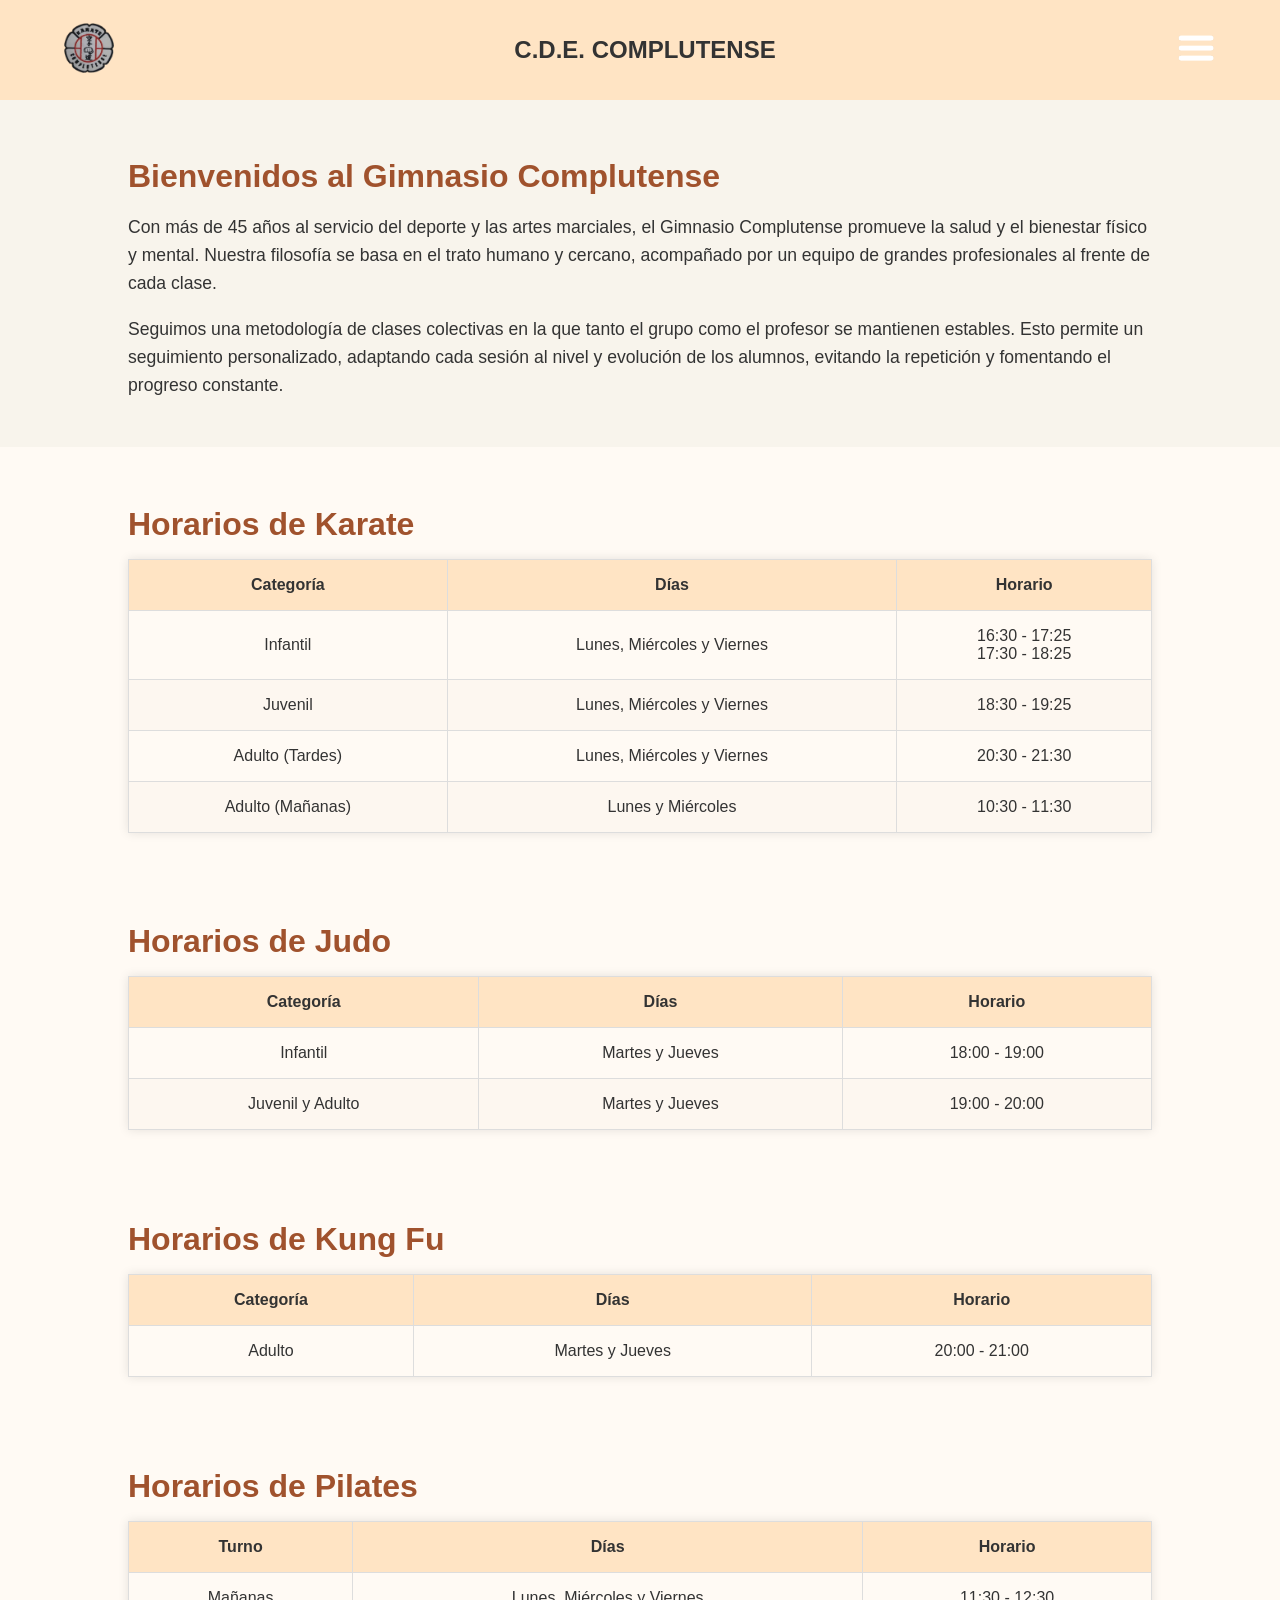
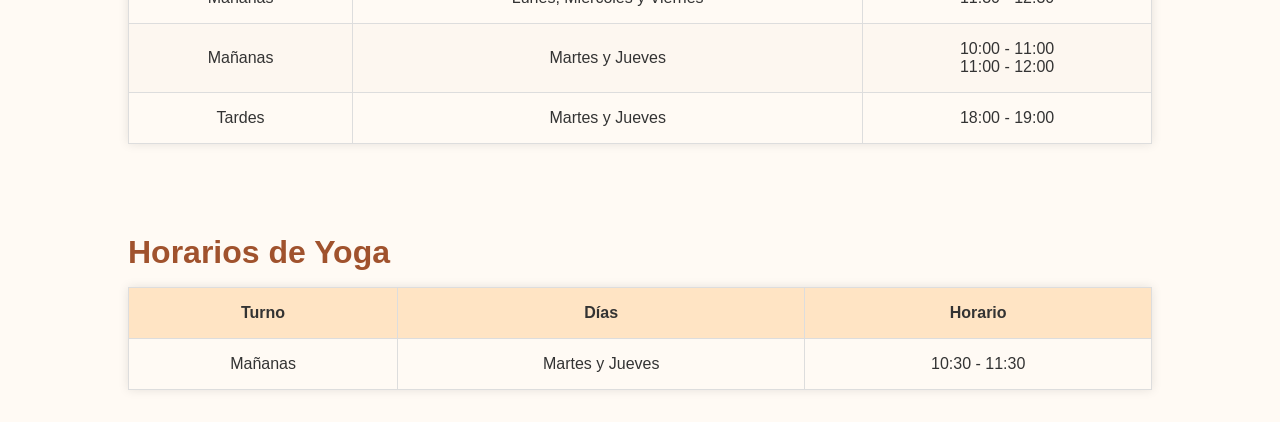
==== index.html @ 9a22561c "!" ====
<!DOCTYPE html>
<html lang="es">
<head>
    <meta charset="UTF-8">
    <meta name="viewport" content="width=device-width, initial-scale=1.0">
    <title>Gimnasio Complutense</title>
    <link rel="stylesheet" href="style.css">
</head>
<body class="root">

    <!-- ENCABEZADO -->
    <section class="headergim">
        <div class="logo">
            <img src="./css/gimimages/logo..png" alt="Logo" width="50" height="50">
        </div>
        <div class="headergimtext">
            <h1>C.D.E. COMPLUTENSE</h1>
        </div>
        <div class="menu">
            <img src="./css/gimimages/menu.png" alt="Menú" width="40" height="40">
        </div>
    </section>

    <!-- INTRODUCCIÓN -->
    <section class="intro">
        <div class="intro-text">
            <h2>Bienvenidos al Gimnasio Complutense</h2>
            <p>
                Con más de 45 años al servicio del deporte y las artes marciales, el Gimnasio Complutense promueve la salud y el bienestar físico y mental. Nuestra filosofía se basa en el trato humano y cercano, acompañado por un equipo de grandes profesionales al frente de cada clase.
            </p>
            <p>
                Seguimos una metodología de clases colectivas en la que tanto el grupo como el profesor se mantienen estables. Esto permite un seguimiento personalizado, adaptando cada sesión al nivel y evolución de los alumnos, evitando la repetición y fomentando el progreso constante.
            </p>
        </div>
    </section>

    <!-- HORARIOS -->
    <section class="horarios">
        <h2>Horarios de Karate</h2>
        <table class="tabla-horarios">
            <thead>
                <tr>
                    <th>Categoría</th>
                    <th>Días</th>
                    <th>Horario</th>
                </tr>
            </thead>
            <tbody>
                <tr>
                    <td>Infantil</td>
                    <td>Lunes, Miércoles y Viernes</td>
                    <td>16:30 - 17:25<br>17:30 - 18:25</td>
                </tr>
                <tr>
                    <td>Juvenil</td>
                    <td>Lunes, Miércoles y Viernes</td>
                    <td>18:30 - 19:25</td>
                </tr>
                <tr>
                    <td>Adulto (Tardes)</td>
                    <td>Lunes, Miércoles y Viernes</td>
                    <td>20:30 - 21:30</td>
                </tr>
                <tr>
                    <td>Adulto (Mañanas)</td>
                    <td>Lunes y Miércoles</td>
                    <td>10:30 - 11:30</td>
                </tr>
            </tbody>
        </table>
    </section>

    <section class="horarios">
        <h2>Horarios de Judo</h2>
        <table class="tabla-horarios">
            <thead>
                <tr>
                    <th>Categoría</th>
                    <th>Días</th>
                    <th>Horario</th>
                </tr>
            </thead>
            <tbody>
                <tr>
                    <td>Infantil</td>
                    <td>Martes y Jueves</td>
                    <td>18:00 - 19:00</td>
                </tr>
                <tr>
                    <td>Juvenil y Adulto</td>
                    <td>Martes y Jueves</td>
                    <td>19:00 - 20:00</td>
                </tr>
            </tbody>
        </table>
    </section>

    <section class="horarios">
        <h2>Horarios de Kung Fu</h2>
        <table class="tabla-horarios">
            <thead>
                <tr>
                    <th>Categoría</th>
                    <th>Días</th>
                    <th>Horario</th>
                </tr>
            </thead>
            <tbody>
                <tr>
                    <td>Adulto</td>
                    <td>Martes y Jueves</td>
                    <td>20:00 - 21:00</td>
                </tr>
            </tbody>
        </table>
    </section>

    <section class="horarios">
        <h2>Horarios de Pilates</h2>
        <table class="tabla-horarios">
            <thead>
                <tr>
                    <th>Turno</th>
                    <th>Días</th>
                    <th>Horario</th>
                </tr>
            </thead>
            <tbody>
                <tr>
                    <td>Mañanas</td>
                    <td>Lunes, Miércoles y Viernes</td>
                    <td>11:30 - 12:30</td>
                </tr>
                <tr>
                    <td>Mañanas</td>
                    <td>Martes y Jueves</td>
                    <td>10:00 - 11:00<br>11:00 - 12:00</td>
                </tr>
                <tr>
                    <td>Tardes</td>
                    <td>Martes y Jueves</td>
                    <td>18:00 - 19:00</td>
                </tr>
            </tbody>
        </table>
    </section>

    <section class="horarios">
        <h2>Horarios de Yoga</h2>
        <table class="tabla-horarios">
            <thead>
                <tr>
                    <th>Turno</th>
                    <th>Días</th>
                    <th>Horario</th>
                </tr>
            </thead>
            <tbody>
                <tr>
                    <td>Mañanas</td>
                    <td>Martes y Jueves</td>
                    <td>10:30 - 11:30</td>
                </tr>
            </tbody>
        </table>
    </section>

</body>
</html>
---- style.css ----
.root {
    margin: 0;
    padding: 0;
    font-family: Arial, sans-serif;
    background-color: #fff;
}

.headergim {
    background-color: bisque;
    display: flex;
    justify-content: space-between;
    align-items: center;
    padding: 1rem 5%;
}

.logo {
    margin-left: 0;
}

.menu {
    margin-right: 0;
}

h1 {
    font-size: 1.5em;
    color: #333;
}

.intro {
    padding: 2rem 10%;
    background-color: #f8f4ec;
    color: #333;
}

.intro-text h2 {
    font-size: 2rem;
    margin-bottom: 1rem;
    color: #a0522d;
}

.intro-text p {
    font-size: 1.1rem;
    line-height: 1.6;
    margin-bottom: 1rem;
}

.horarios {
    padding: 2rem 10%;
    background-color: #fffaf4;
    color: #333;
}

.horarios h2 {
    font-size: 2rem;
    color: #a0522d;
    margin-bottom: 1rem;
}

.tabla-horarios {
    width: 100%;
    border-collapse: collapse;
    font-size: 1rem;
    box-shadow: 0 0 10px rgba(0,0,0,0.1);
}

.tabla-horarios th,
.tabla-horarios td {
    padding: 1rem;
    border: 1px solid #ddd;
    text-align: center;
}

.tabla-horarios thead {
    background-color: bisque;
    color: #333;
}

.tabla-horarios tr:nth-child(even) {
    background-color: #fdf7f0;
}
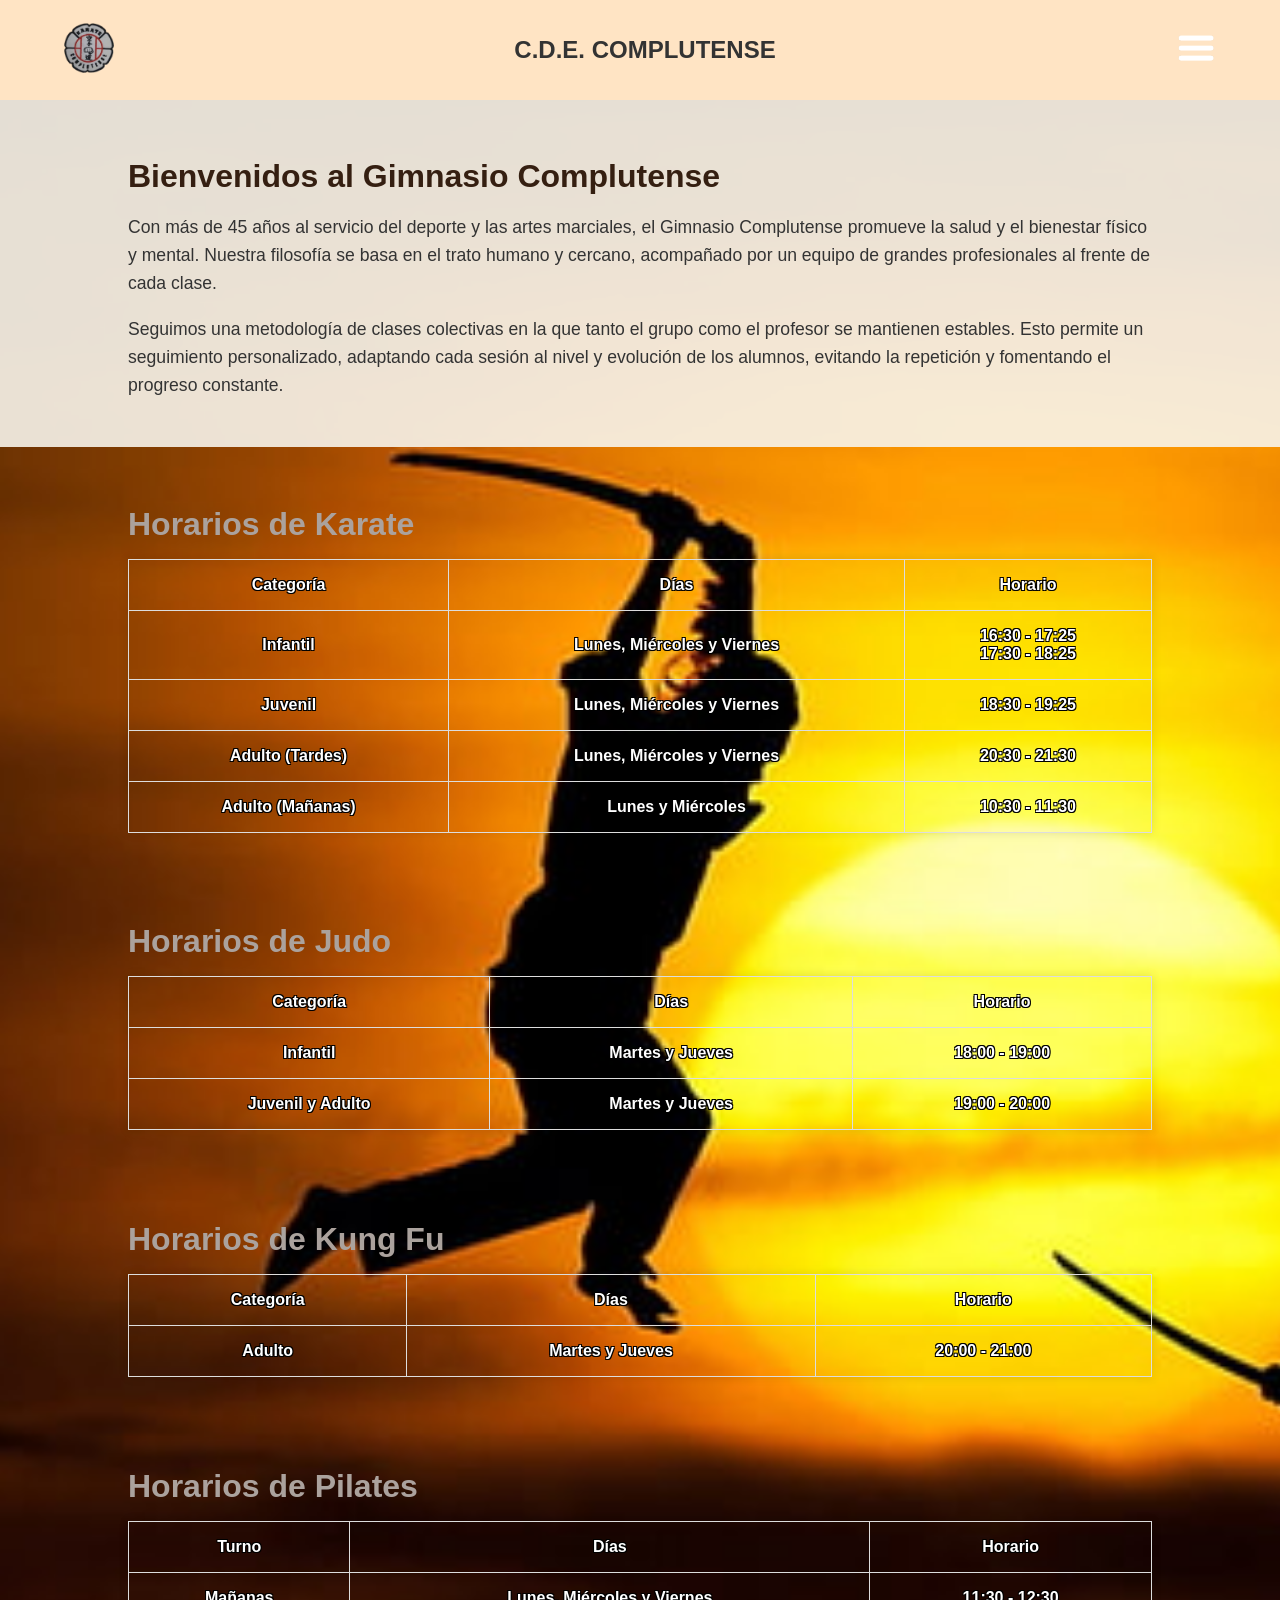
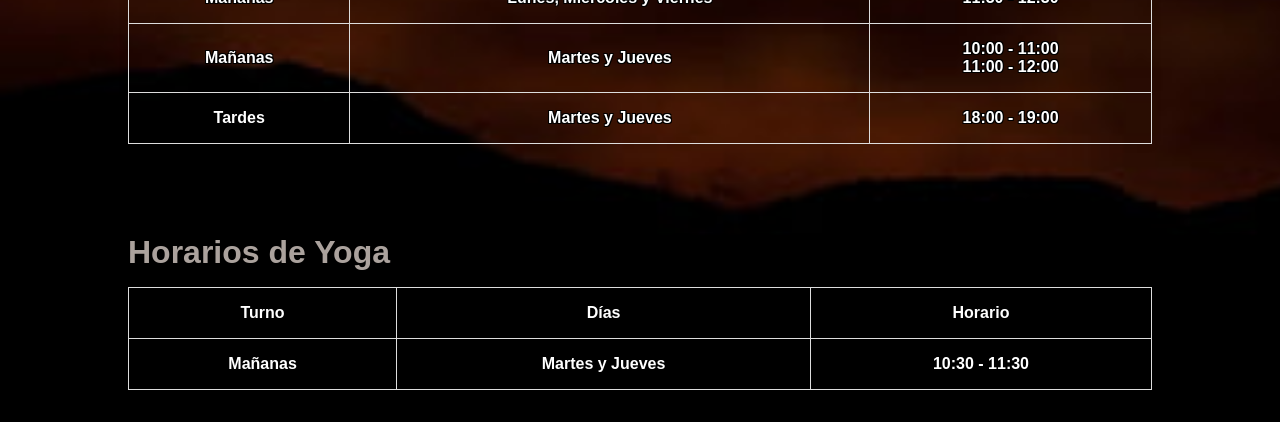
==== commit 5ceda64d: "menu" ====
--- a/index.html
+++ b/index.html
@@ -16,10 +16,25 @@
         <div class="headergimtext">
             <h1>C.D.E. COMPLUTENSE</h1>
         </div>
-        <div class="menu">
-            <img src="./css/gimimages/menu.png" alt="Menú" width="40" height="40">
-        </div>
+      <div class="menu">
+    <img src="./css/gimimages/menu.png" alt="Menú" width="40" height="40">
+  <div class="info-contacto" id="contacto">
+  <p>Email: 
+    <a href="mailto:javicomplutense@hotmail.com">javicomplutense@hotmail.com</a>
+  </p>
+  <p>Teléfono: 
+    <a href="tel:918884411">918884411</a>
+  </p>
+  <p>WhatsApp: 
+    <a href="https://wa.me/34657973833" target="_blank">657973833</a>
+  </p>
+</div>
+
+</div>
+
     </section>
+
+  
 
     <!-- INTRODUCCIÓN -->
     <section class="intro">
@@ -164,6 +179,6 @@
             </tbody>
         </table>
     </section>
-
+<script src="main.js"></script>
 </body>
 </html>
--- a/style.css
+++ b/style.css
@@ -1,16 +1,27 @@
-.root {
+/* Estilo base */
+body {
+    background-image: url("./sunset-samurai-martial-arts-fighters-1600x1067-nature-sunsets-hd-art-wallpaper-preview.jpg");
     margin: 0;
     padding: 0;
     font-family: Arial, sans-serif;
-    background-color: #fff;
 }
 
+/* Fondo de imagen para todo el cuerpo excepto el header */
+.root {
+    background-size: cover;
+    background-position: center;
+    background-repeat: no-repeat;
+}
+
+/* Encabezado */
 .headergim {
     background-color: bisque;
     display: flex;
     justify-content: space-between;
     align-items: center;
     padding: 1rem 5%;
+    position: relative;
+    z-index: 2;
 }
 
 .logo {
@@ -26,16 +37,17 @@
     color: #333;
 }
 
+/* Introducción */
 .intro {
     padding: 2rem 10%;
-    background-color: #f8f4ec;
+    background-color: rgba(248, 244, 236, 0.9); /* Semitransparente para mejor legibilidad */
     color: #333;
 }
 
 .intro-text h2 {
     font-size: 2rem;
     margin-bottom: 1rem;
-    color: #a0522d;
+    color: #351f11;
 }
 
 .intro-text p {
@@ -44,15 +56,16 @@
     margin-bottom: 1rem;
 }
 
+/* Secciones de horarios */
 .horarios {
     padding: 2rem 10%;
-    background-color: #fffaf4;
-    color: #333;
+    
+    color: #7476b6;
 }
 
 .horarios h2 {
     font-size: 2rem;
-    color: #a0522d;
+    color: #aba29d;
     margin-bottom: 1rem;
 }
 
@@ -68,13 +81,36 @@
     padding: 1rem;
     border: 1px solid #ddd;
     text-align: center;
+
+    /* Resaltado del texto para buena visibilidad sobre fondo */
+    font-weight: bold;
+    color: white;
+    text-shadow:
+        -1px -1px 0 #000,
+         1px -1px 0 #000,
+        -1px  1px 0 #000,
+         1px  1px 0 #000;
 }
 
 .tabla-horarios thead {
-    background-color: bisque;
+    
     color: #333;
 }
 
 .tabla-horarios tr:nth-child(even) {
-    background-color: #fdf7f0;
+    
 }
+
+/* Ocultar el contacto al inicio */
+.info-contacto {
+  display: none;
+  background: #f4f4f4;
+  padding: 10px;
+  text-align: center;
+  transition: all 0.3s ease-in-out;
+}
+
+/* Cuando está activo, se muestra */
+.info-contacto.active {
+  display: block;
+}
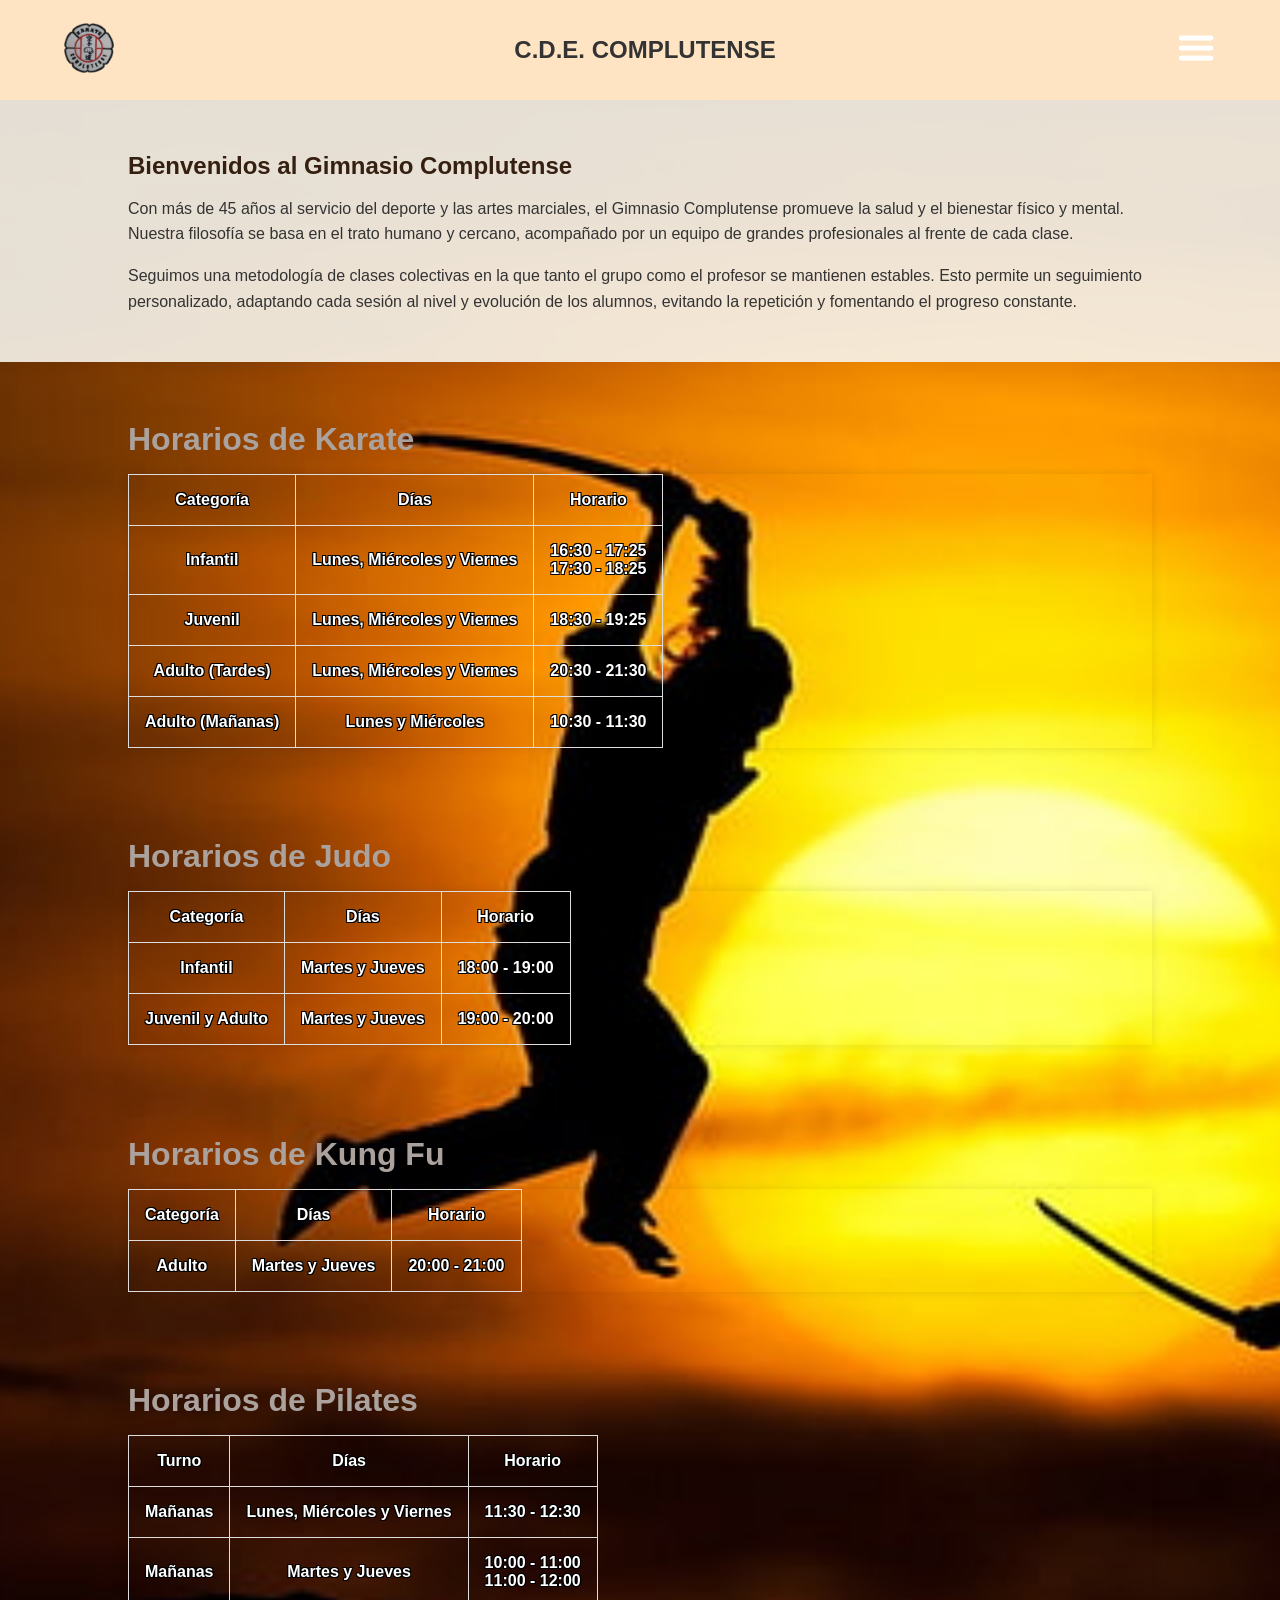
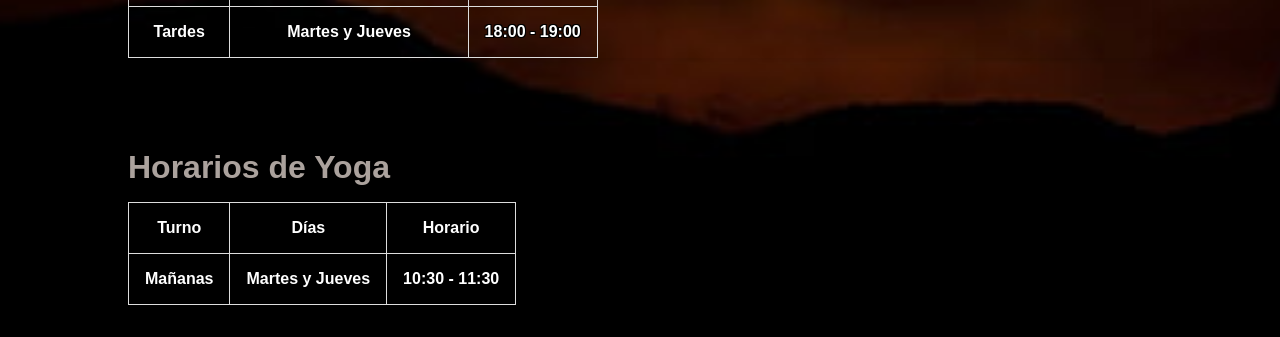
==== commit 3a7ce5a4: "ubicacion" ====
--- a/index.html
+++ b/index.html
@@ -27,6 +27,13 @@
   </p>
   <p>WhatsApp: 
     <a href="https://wa.me/34657973833" target="_blank">657973833</a>
+  </p>
+   <p>Ubicación: 
+    <a 
+      href="https://www.google.com/maps/dir/?api=1&destination=Calle+San+Ildefonso+15,+Alcalá+de+Henares,+España" 
+      target="_blank">
+      Calle San Ildefonso 15, Alcalá de Henares
+    </a>
   </p>
 </div>
 
--- a/style.css
+++ b/style.css
@@ -114,3 +114,102 @@
 .info-contacto.active {
   display: block;
 }
+
+/* ----- TABLETS (pantallas menores de 1024px) ----- */
+@media (max-width: 1024px) {
+  .intro, .horarios {
+    padding: 1.5rem 5%;
+  }
+
+  .headergim h1 {
+    font-size: 1.2em;
+  }
+
+  .tabla-horarios th, 
+  .tabla-horarios td {
+    padding: 0.7rem;
+    font-size: 0.9rem;
+  }
+}
+
+/* ----- MÓVILES (pantallas menores de 768px) ----- */
+@media (max-width: 768px) {
+  /* Header en columna */
+  .headergim {
+    flex-direction: column;
+    align-items: flex-start;
+    padding: 0.5rem 1rem;
+  }
+
+  .logo img {
+    width: 40px;
+    height: 40px;
+  }
+/* Header en móvil: sigue en fila, pero compacto */
+.headergim {
+  flex-direction: row;
+  justify-content: space-between;
+  align-items: center;
+  padding: 0.5rem 1rem;
+}
+
+.logo img {
+  width: 35px;
+  height: 35px;
+}
+
+.headergim h1 {
+  font-size: 1em;
+  margin: 0;
+}
+
+.menu img {
+  width: 30px;
+  height: 30px;
+}
+
+  
+  }
+
+  /* Intro */
+  .intro-text h2 {
+    font-size: 1.5rem;
+  }
+
+  .intro-text p {
+    font-size: 1rem;
+  }
+
+  /* Tablas en scroll horizontal */
+  .tabla-horarios {
+    display: block;
+    overflow-x: auto;
+    white-space: nowrap;
+  }
+}
+
+/* ----- MÓVILES PEQUEÑOS (pantallas menores de 480px) ----- */
+@media (max-width: 480px) {
+  .headergim h1 {
+    font-size: 0.9em;
+  }
+
+  .intro-text h2 {
+    font-size: 1.2rem;
+  }
+
+  .intro-text p {
+    font-size: 0.9rem;
+    line-height: 1.4;
+  }
+
+  .tabla-horarios th, 
+  .tabla-horarios td {
+    font-size: 0.8rem;
+    padding: 0.5rem;
+  }
+
+  .info-contacto {
+    font-size: 0.9rem;
+  }
+}
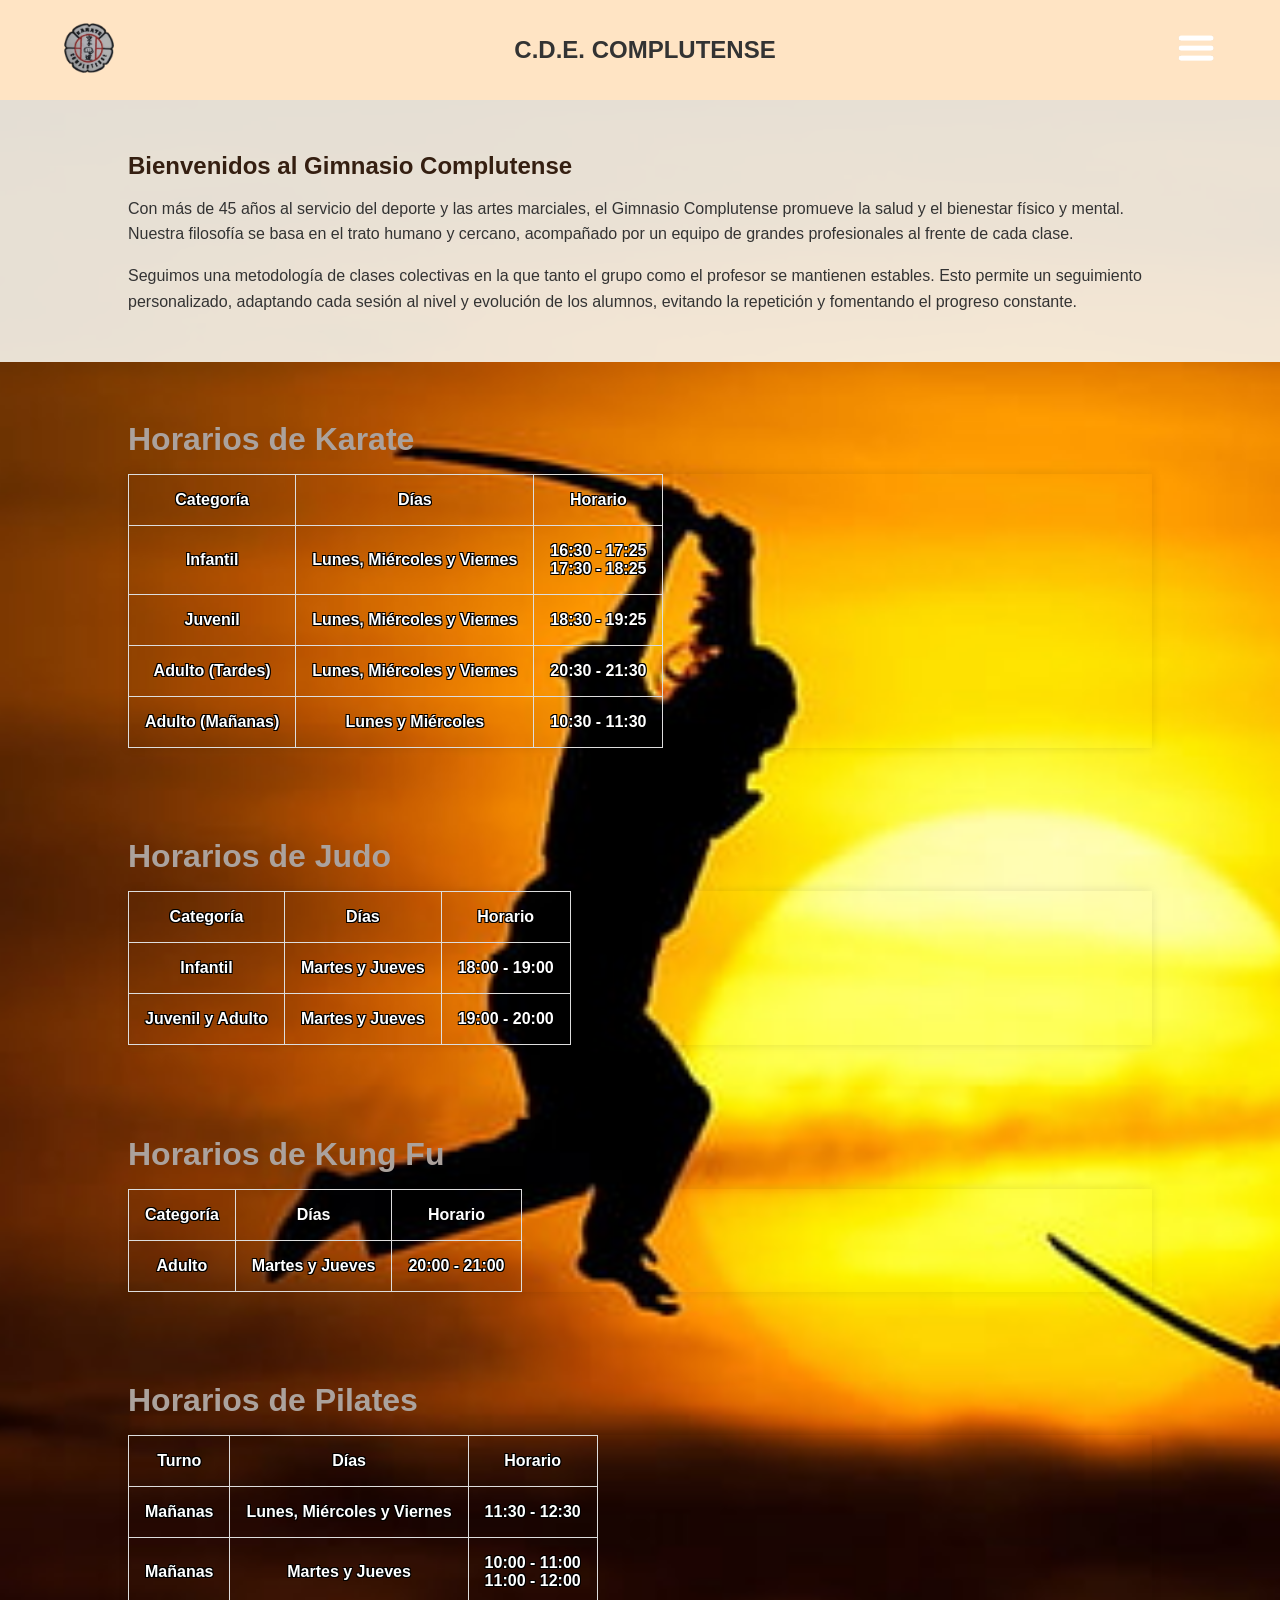
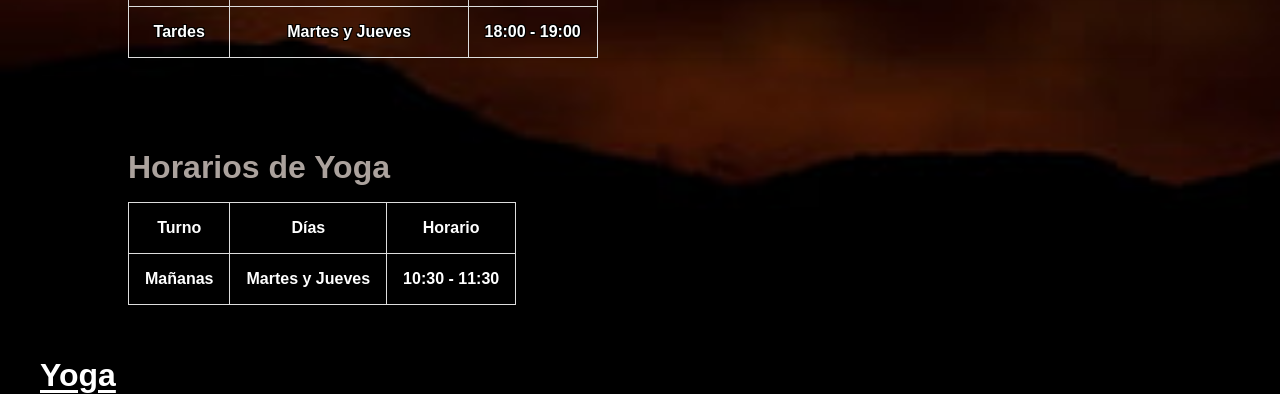
==== commit a8394470: "ancla" ====
--- a/index.html
+++ b/index.html
@@ -186,6 +186,13 @@
             </tbody>
         </table>
     </section>
+
+    <div>
+        <a href="actividades/yoga.html" class="enlace-yoga">Yoga</a>
+
+
+
+    </div>
 <script src="main.js"></script>
 </body>
 </html>
--- a/style.css
+++ b/style.css
@@ -213,3 +213,17 @@
     font-size: 0.9rem;
   }
 }
+.enlace-yoga {
+  display: inline-block;         /* permite aplicar márgenes */
+  margin: 20px 0 0 40px;         /* separa del borde superior e izquierdo */
+  color: white;                  /* texto blanco */
+  text-decoration: underline;    /* subrayado */
+  font-weight: 700;              /* letra más gruesa */
+  font-size: 2rem;             /* tamaño un poco mayor */
+  text-underline-offset: 4px;    /* separa el subrayado del texto para mejor legibilidad */
+}
+
+.enlace-yoga:hover {
+  color: #f5d6a1;                /* color cálido al pasar el ratón */
+  text-decoration-thickness: 2px; /* subrayado más grueso en hover */
+}
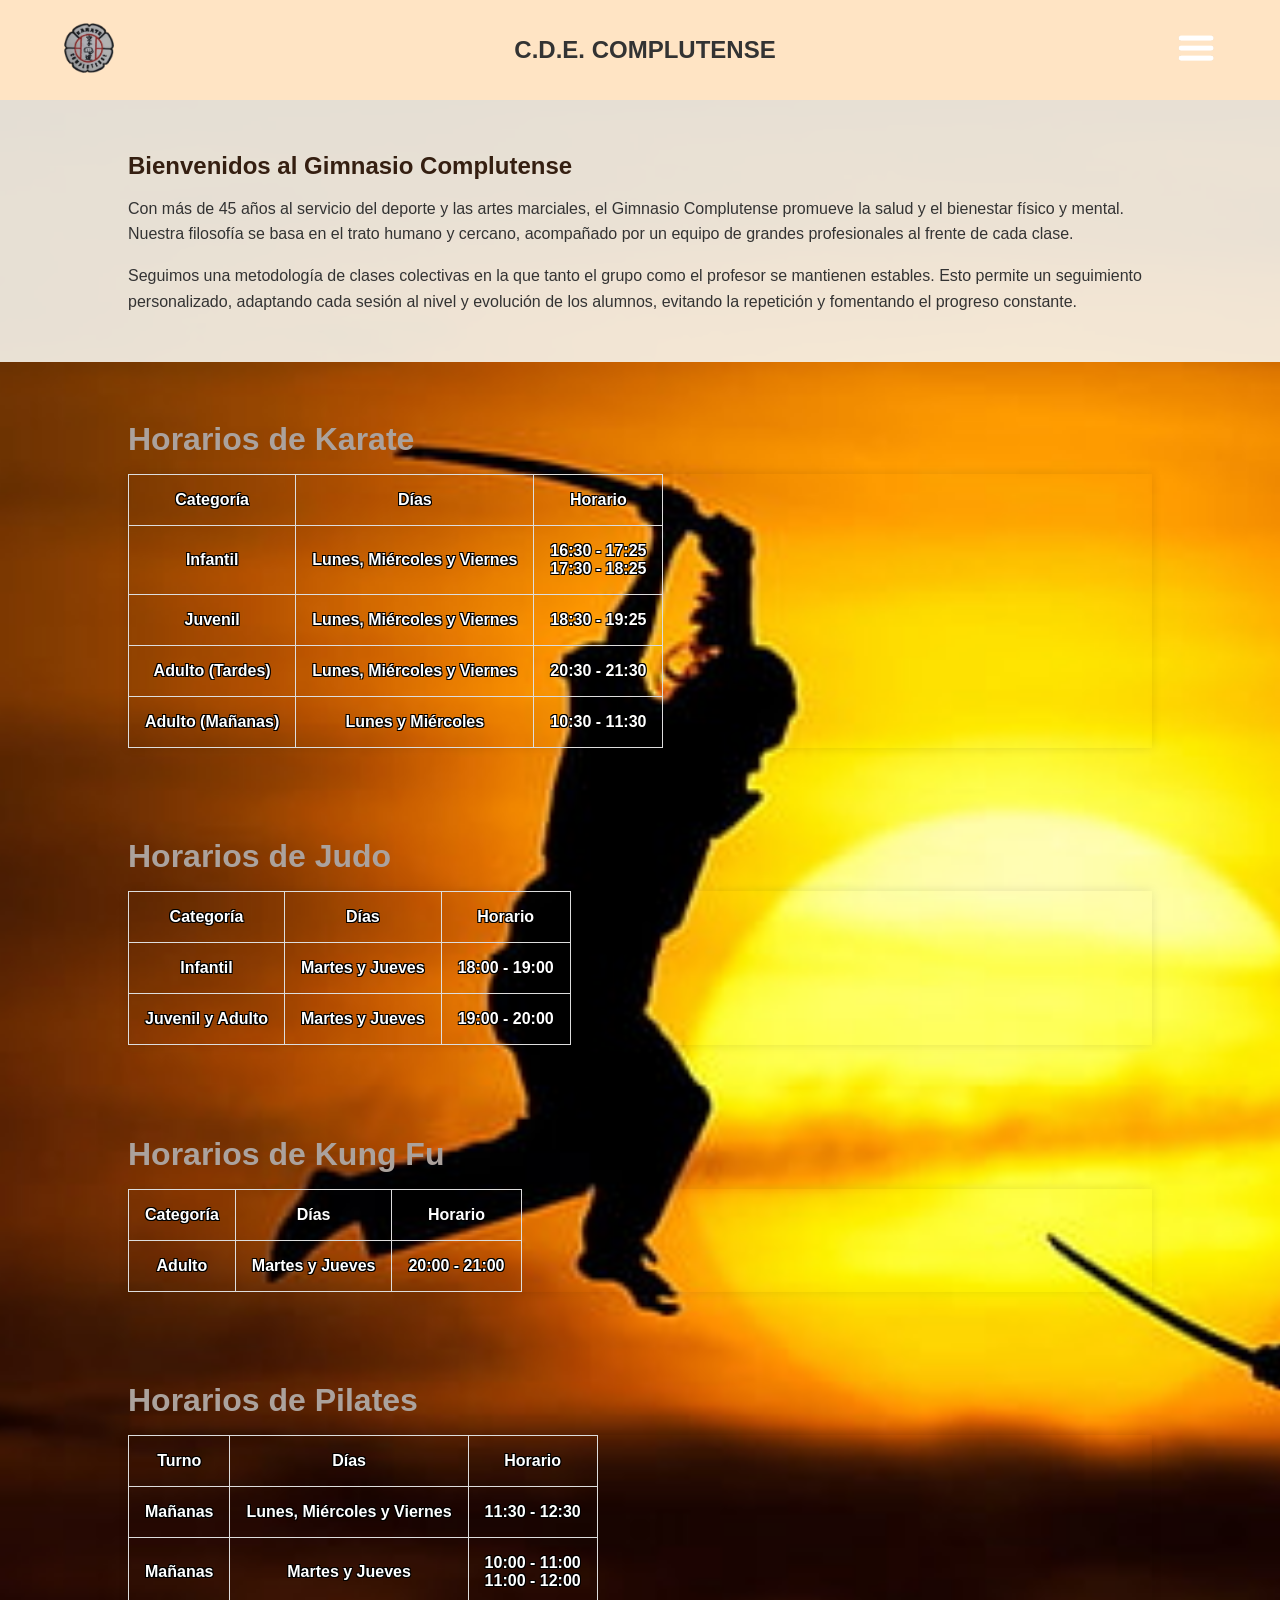
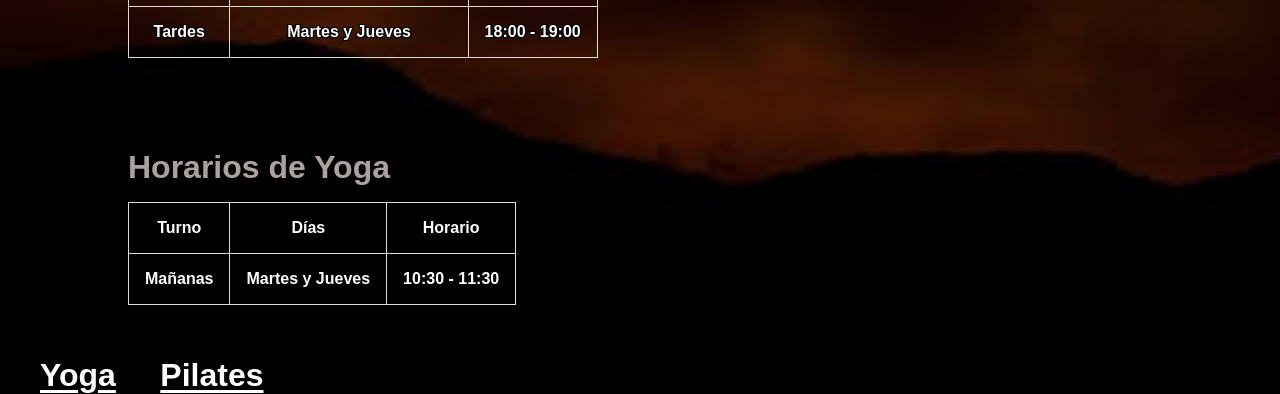
==== commit c405314a: "pilates" ====
--- a/index.html
+++ b/index.html
@@ -188,7 +188,8 @@
     </section>
 
     <div>
-        <a href="actividades/yoga.html" class="enlace-yoga">Yoga</a>
+        <a href="actividades/yoga.html" class="enlace-yoga">Yoga</a>    
+        <a href="pilates.html" class="enlace-pilates">Pilates</a>
 
 
 
--- a/style.css
+++ b/style.css
@@ -227,3 +227,16 @@
   color: #f5d6a1;                /* color cálido al pasar el ratón */
   text-decoration-thickness: 2px; /* subrayado más grueso en hover */
 }
+.enlace-pilates {
+  display: inline-block;         /* permite aplicar márgenes */
+  margin: 20px 0 0 40px;         /* separa del borde superior e izquierdo */
+  color: white;                  /* texto blanco */
+  text-decoration: underline;    /* subrayado */
+  font-weight: 700;              /* letra más gruesa */
+  font-size: 2rem;             /* tamaño un poco mayor */
+  text-underline-offset: 4px;    /* separa el subrayado del texto para mejor legibilidad */
+}
+.enlace-pilates:hover {
+  color: #f5d6a1;                /* color cálido al pasar el ratón */
+  text-decoration-thickness: 2px; /* subrayado más grueso en hover */
+}
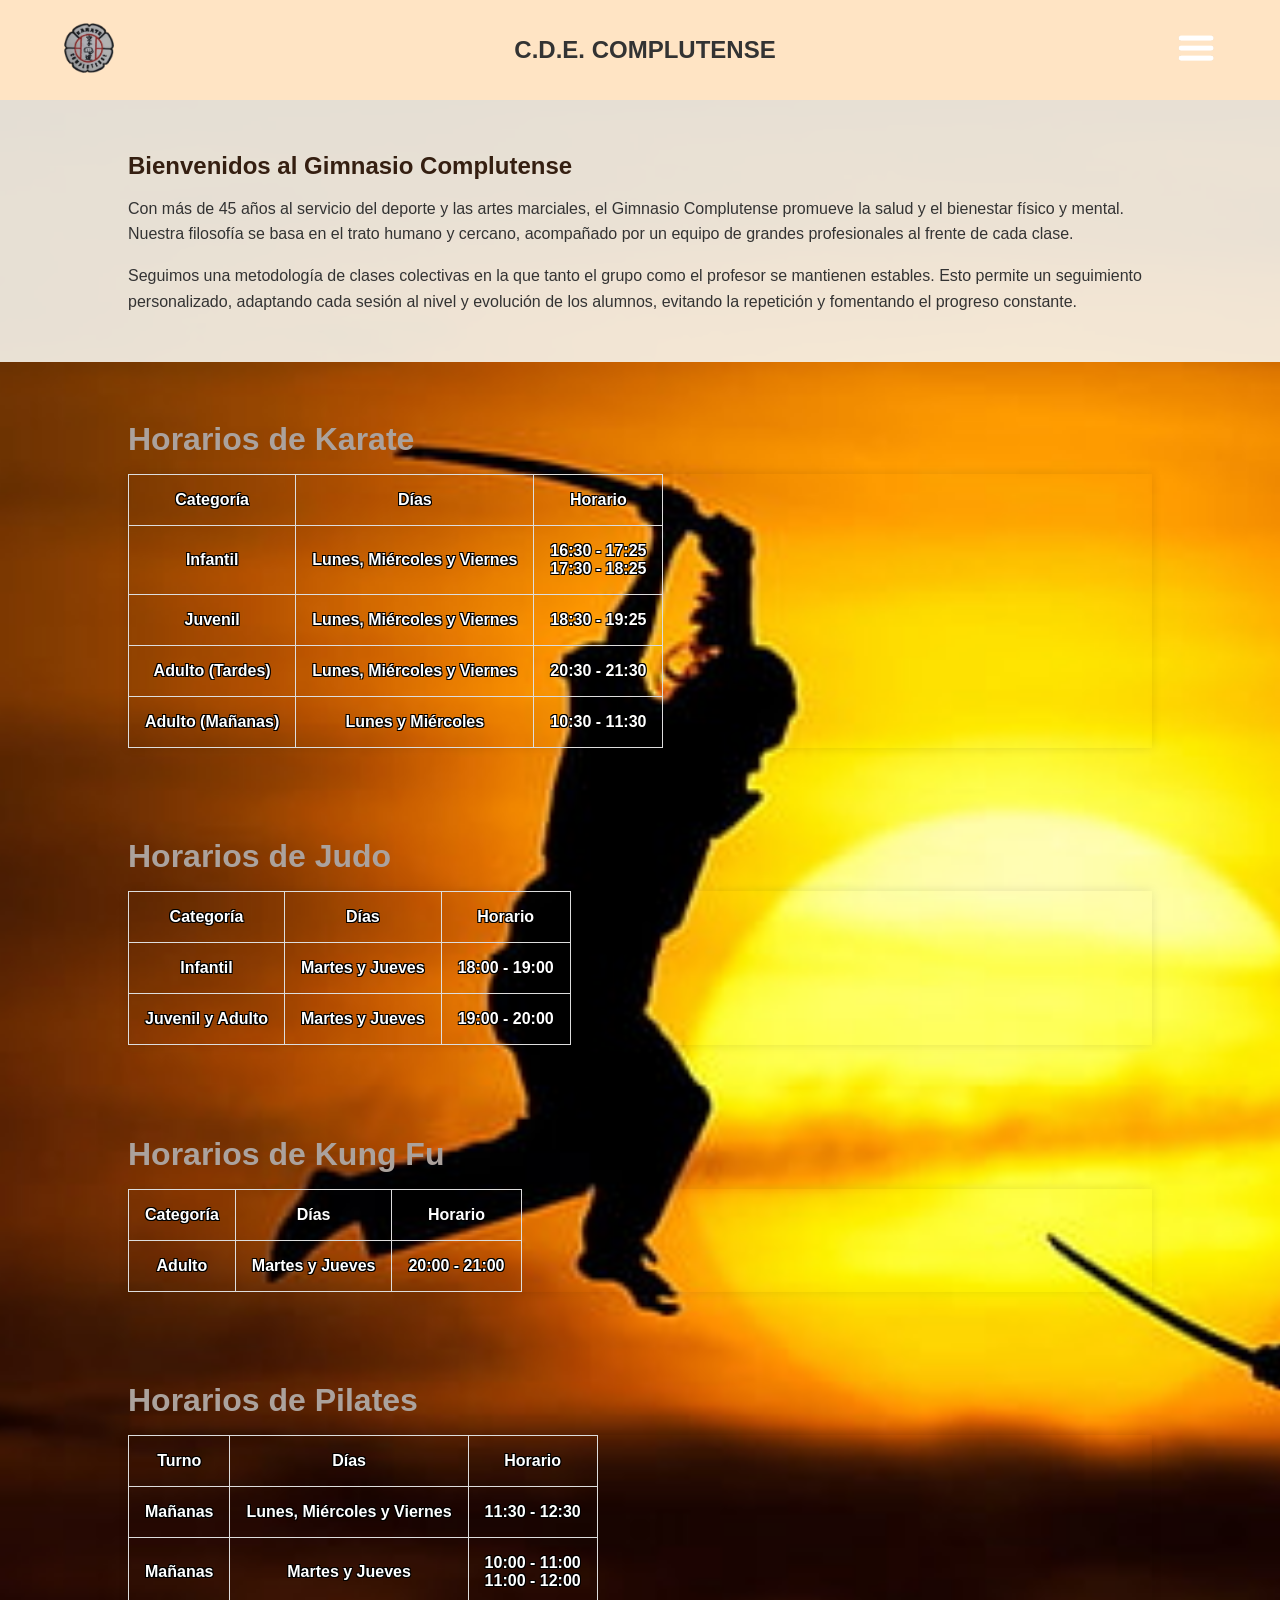
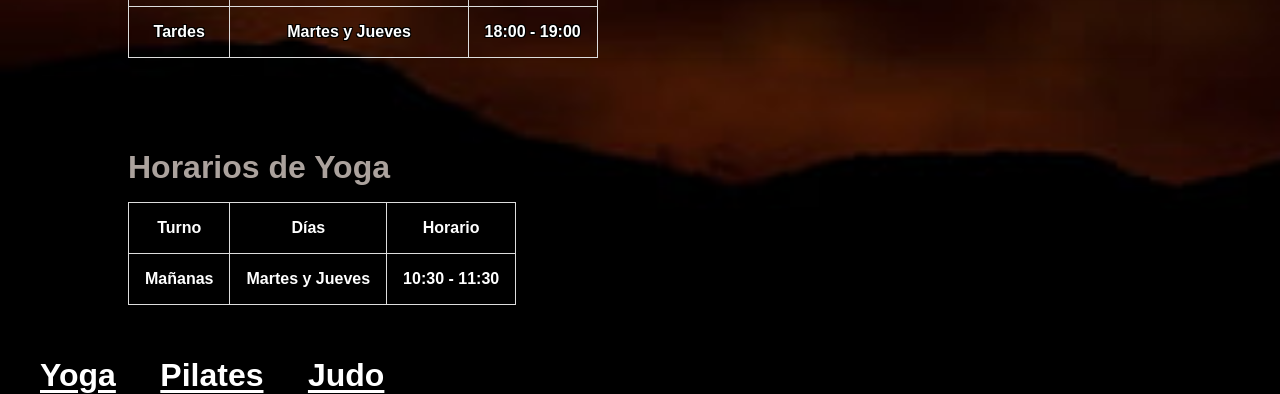
==== commit 030d596d: "judo" ====
--- a/index.html
+++ b/index.html
@@ -190,6 +190,7 @@
     <div>
         <a href="actividades/yoga.html" class="enlace-yoga">Yoga</a>    
         <a href="pilates.html" class="enlace-pilates">Pilates</a>
+        <a href="judo.html" class="enlace-judo">Judo</a>
 
 
 
--- a/style.css
+++ b/style.css
@@ -239,4 +239,15 @@
 .enlace-pilates:hover {
   color: #f5d6a1;                /* color cálido al pasar el ratón */
   text-decoration-thickness: 2px; /* subrayado más grueso en hover */
-}+}
+.enlace-judo { display: inline-block;         /* permite aplicar márgenes */
+  margin: 20px 0 0 40px;         /* separa del borde superior e izquierdo */
+  color: white;                  /* texto blanco */
+  text-decoration: underline;    /* subrayado */
+  font-weight: 700;              /* letra más gruesa */
+  font-size: 2rem;             /* tamaño un poco mayor */
+  text-underline-offset: 4px;    /* separa el subrayado del texto para mejor legibilidad */
+}
+.enlace-judo:hover {
+  color: #f5d6a1;                /* color cálido al pasar el ratón */
+  text-decoration-thickness: 2px;}
